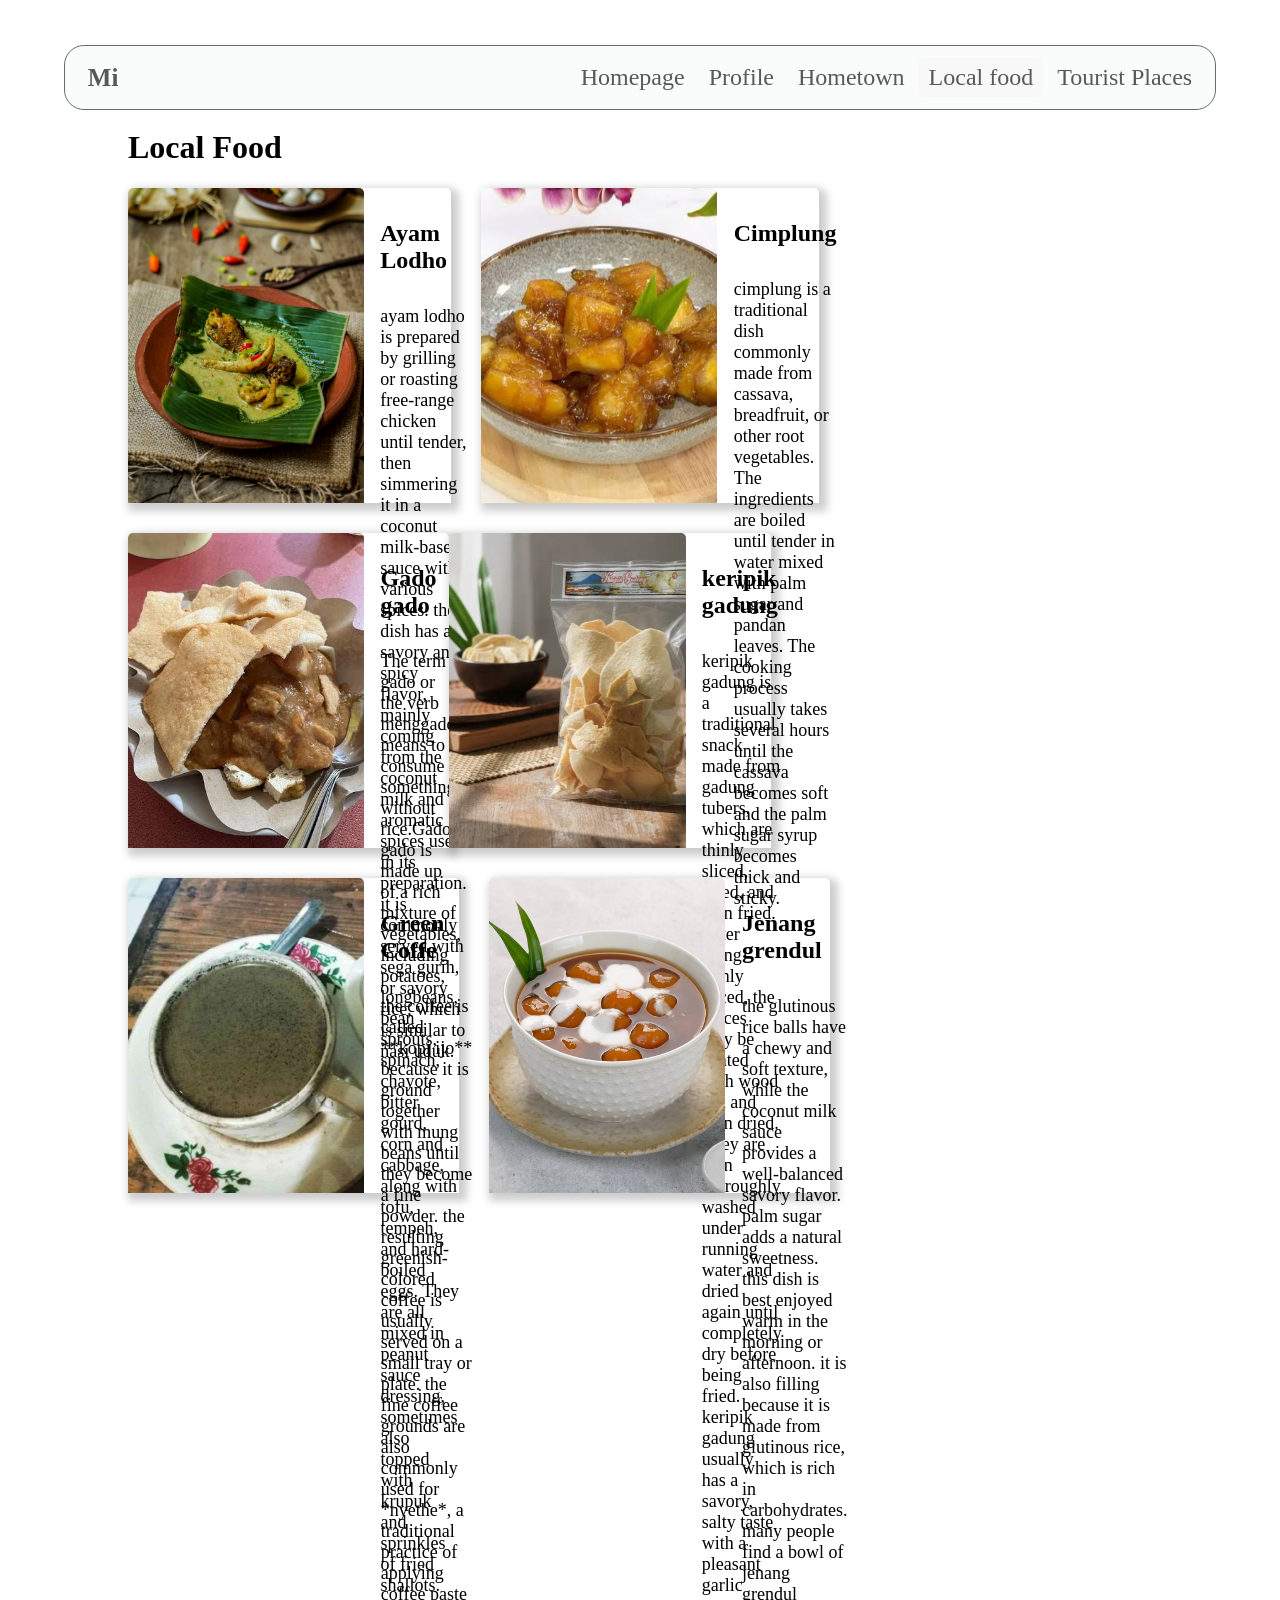
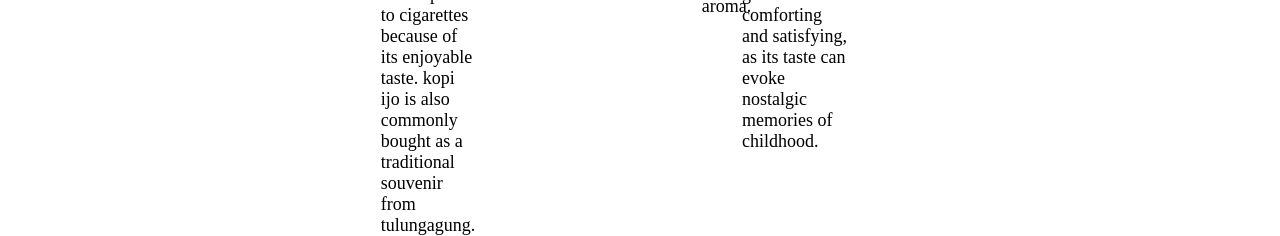
==== quiz1/food/index.html @ 9922cca5 "update routing" ====
<!doctype html>
<html lang="en">
  <head>
    <meta charset="UTF-8" />
    <meta http-equiv="X-UA-Compatible" content="IE=edge" />
    <meta name="viewport" content="width=device-width, initial-scale=1.0" />
    <title>Local Food</title>
    <link rel="stylesheet" href="/quiz1/assets/navbar.css" />
    <link rel="stylesheet" href="/quiz1/assets/cards.css" />
  </head>
  <body>
    <nav class="nav-bar">
      <div class="header">
        <a href="/quiz1" class="logo">Mi</a>
        <div class="header-right">
          <a href="/quiz1">Homepage</a>
          <a href="/quiz1/profile">Profile</a>
          <a href="/quiz1/hometown">Hometown</a>
          <a class="active" href="/quiz1/food">Local food</a>
          <a href="/quiz1/tourist">Tourist Places</a>
        </div>
      </div>
    </nav>

    <div class="main">
      <div class="main-title">
        <h1>Local Food</h1>
        <article></article>

        <div class="cards">
          <div class="card">
            <img
              src="/quiz1/assets/Ayam-lodho-bakar.jpg"
              alt="Ayam lodho"
              style="height: 100%"
            />
            <div class="container">
              <h4>Ayam Lodho</h4>
              <p>
                ayam lodho is prepared by grilling or roasting free-range
                chicken until tender, then simmering it in a coconut milk-based
                sauce with various spices. the dish has a savory and spicy
                flavor, mainly coming from the coconut milk and aromatic spices
                used in its preparation. it is commonly served with sega gurih,
                or savory rice, which is similar to nasi uduk.
              </p>
            </div>
          </div>
          <div class="card">
            <img
              src="/quiz1/assets/cimplung.jpg"
              alt="cimplung"
              style="height: 100%"
            />
            <div class="container">
              <h4>Cimplung</h4>
              <p>
                cimplung is a traditional dish commonly made from cassava,
                breadfruit, or other root vegetables. The ingredients are boiled
                until tender in water mixed with palm sugar and pandan leaves.
                The cooking process usually takes several hours until the
                cassava becomes soft and the palm sugar syrup becomes thick and
                sticky.
              </p>
            </div>
          </div>
          <div class="card">
            <img
              src="/quiz1/assets/gado gado.jpg"
              alt="Gado gado"
              style="height: 100%"
            />
            <div class="container">
              <h4>Gado gado</h4>
              <p>
                The term gado or the verb menggado means to consume something
                without rice.Gado-gado is made up of a rich mixture of
                vegetables, including potatoes, longbeans, bean sprouts,
                spinach, chayote, bitter gourd, corn and cabbage, along with
                tofu, tempeh, and hard-boiled eggs. They are all mixed in peanut
                sauce dressing, sometimes also topped with krupuk and sprinkles
                of fried shallots.
              </p>
            </div>
          </div>
          <div class="card">
            <img
              src="/quiz1/assets/Kerupuk-gadung.jpg"
              alt="Gadung (wild yam) crackers"
              style="height: 100%"
            />
            <div class="container">
              <h4>keripik gadung</h4>
              <p>
                keripik gadung is a traditional snack made from gadung tubers,
                which are thinly sliced, dried, and then fried. After being
                thinly sliced, the pieces may be coated with wood ash and then
                dried. They are then thoroughly washed under running water and
                dried again until completely dry before being fried. keripik
                gadung usually has a savory, salty taste with a pleasant garlic
                aroma.
              </p>
            </div>
          </div>
          <div class="card">
            <img
              src="/quiz1/assets/kopi ijo.jpg"
              alt="green coffe"
              style="height: 100%"
            />
            <div class="container">
              <h4>Green Coffe</h4>
              <p>
                the coffee is called **kopi ijo** because it is ground together
                with mung beans until they become a fine powder. the resulting
                greenish-colored coffee is usually served on a small tray or
                plate. the fine coffee grounds are also commonly used for
                *nyethe*, a traditional practice of applying coffee paste to
                cigarettes because of its enjoyable taste. kopi ijo is also
                commonly bought as a traditional souvenir from tulungagung.
              </p>
            </div>
          </div>
          <div class="card">
            <img
              src="/quiz1/assets/Jenang-Grendul.jpg"
              alt="jenang grendul"
              style="height: 100%"
            />
            <div class="container">
              <h4>Jenang grendul</h4>
              <p>
                the glutinous rice balls have a chewy and soft texture, while
                the coconut milk sauce provides a well-balanced savory flavor.
                palm sugar adds a natural sweetness. this dish is best enjoyed
                warm in the morning or afternoon. it is also filling because it
                is made from glutinous rice, which is rich in carbohydrates.
                many people find a bowl of jenang grendul comforting and
                satisfying, as its taste can evoke nostalgic memories of
                childhood.
              </p>
            </div>
          </div>
        </div>
      </div>
    </div>
  </body>
</html>
---- quiz1/assets/navbar.css ----
/* Navbar styling start */
.header {
  display: flex;
  align-items: center;     
  justify-content: space-between;  
  background-color: #F8F9FA;
  opacity: 65%;
  padding: 5px 1vw;
  margin: 5vh 0;
  border-style: solid;
  border-radius: 20px;
  border-color: #1E1E1E;
  border-width: 1px;
  width: 90%;
  height: 65px;
  position: absolute;
  left: 5%;
  box-sizing: border-box;
  z-index: 100000;    
}

.header a {
  font-size: x-large;
  color: black;
  text-align: center;
  padding: 7px 10px;
  text-decoration: none;
  border-radius: 5px;
}

.header a.logo {
  font-size: 25px;
  font-weight: bold;
}

.header a:hover {
  background-color: #ddd;
  color: black;
}

.header a.active {
  background-color: #F5F5F5;
}
/* Navbar styling end */
---- quiz1/assets/cards.css ----
body {
  margin: 0;
  overflow: hidden;
}

.main {
  position: absolute;
  top: 12dvh;
  margin: 0 10%;
  width: 80%;
}

.cards {
  display: flex;
  flex-wrap: wrap;
}

.card {
  display: flex;
  flex: 0 0 calc(33.333% - 20px);
  box-shadow: 4px 4px 8px 4px rgba(0, 0, 0, 0.2);
  transition: 0.3s;
  border-radius: 5px 5px 0 0;
  height: 35dvh;
  margin-right: 30px;
  margin-bottom: 30px;
}

.card:nth-child(3n) {
  margin-right: 0;
}

img {
  border-radius: 5px 5px 0 0;
}

.container {
  padding: 0 5%;
  font-size: large;
}

.container h4 {
  font-size: x-large;
}
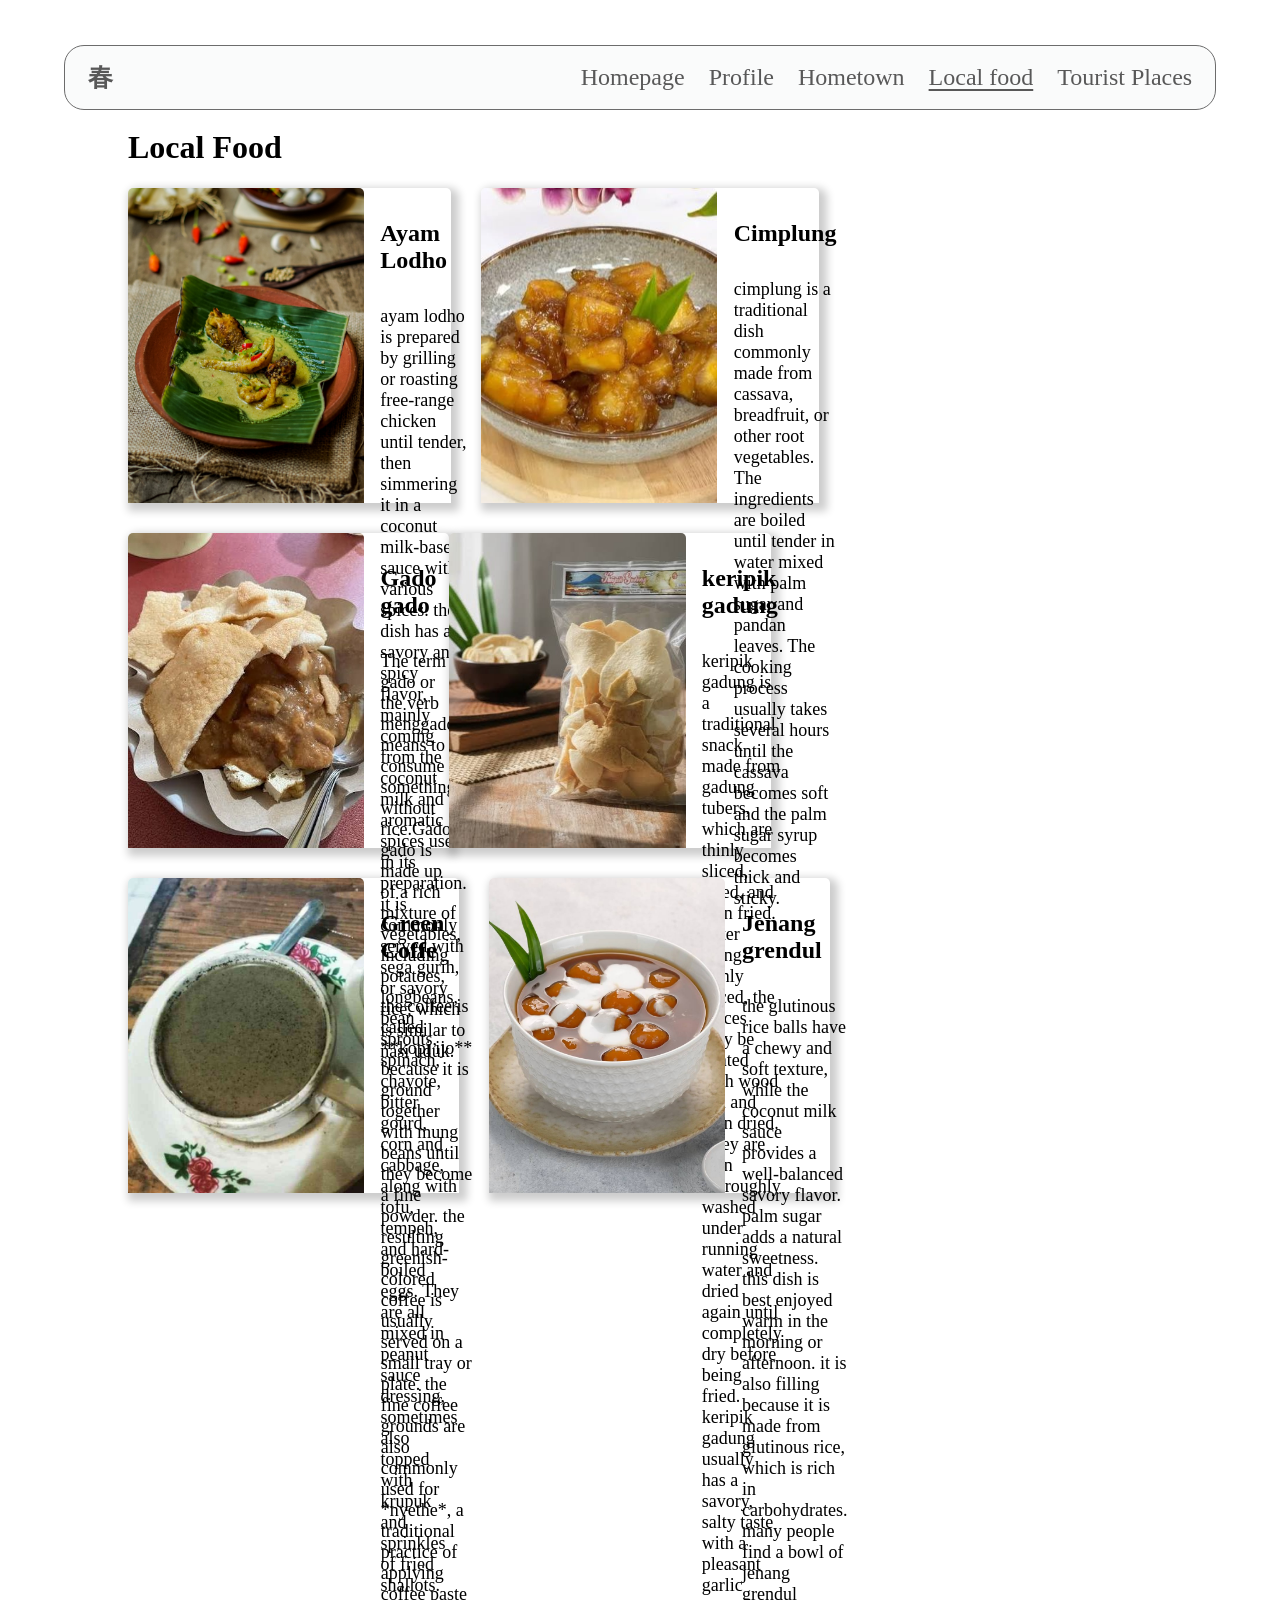
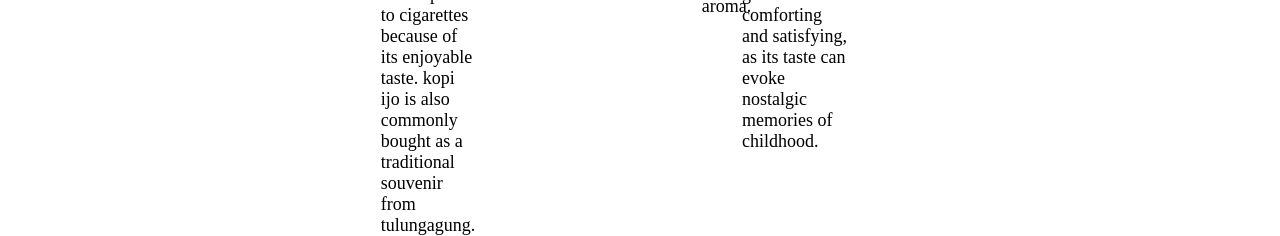
==== commit 90f9da77: "fix: routing, navbar" ====
--- a/quiz1/food/index.html
+++ b/quiz1/food/index.html
@@ -11,7 +11,7 @@
   <body>
     <nav class="nav-bar">
       <div class="header">
-        <a href="/quiz1" class="logo">Mi</a>
+        <a href="/quiz1" class="logo">春</a>
         <div class="header-right">
           <a href="/quiz1">Homepage</a>
           <a href="/quiz1/profile">Profile</a>
--- a/quiz1/assets/navbar.css
+++ b/quiz1/assets/navbar.css
@@ -1,22 +1,22 @@
 /* Navbar styling start */
 .header {
   display: flex;
-  align-items: center;     
-  justify-content: space-between;  
-  background-color: #F8F9FA;
+  align-items: center;
+  justify-content: space-between;
+  background-color: #f8f9fa;
   opacity: 65%;
   padding: 5px 1vw;
   margin: 5vh 0;
   border-style: solid;
   border-radius: 20px;
-  border-color: #1E1E1E;
+  border-color: #1e1e1e;
   border-width: 1px;
   width: 90%;
   height: 65px;
   position: absolute;
   left: 5%;
   box-sizing: border-box;
-  z-index: 100000;    
+  z-index: 100000;
 }
 
 .header a {
@@ -39,6 +39,7 @@
 }
 
 .header a.active {
-  background-color: #F5F5F5;
+  text-decoration: underline;
+  text-underline-offset: 4px;
 }
-/* Navbar styling end */+/* Navbar styling end */
